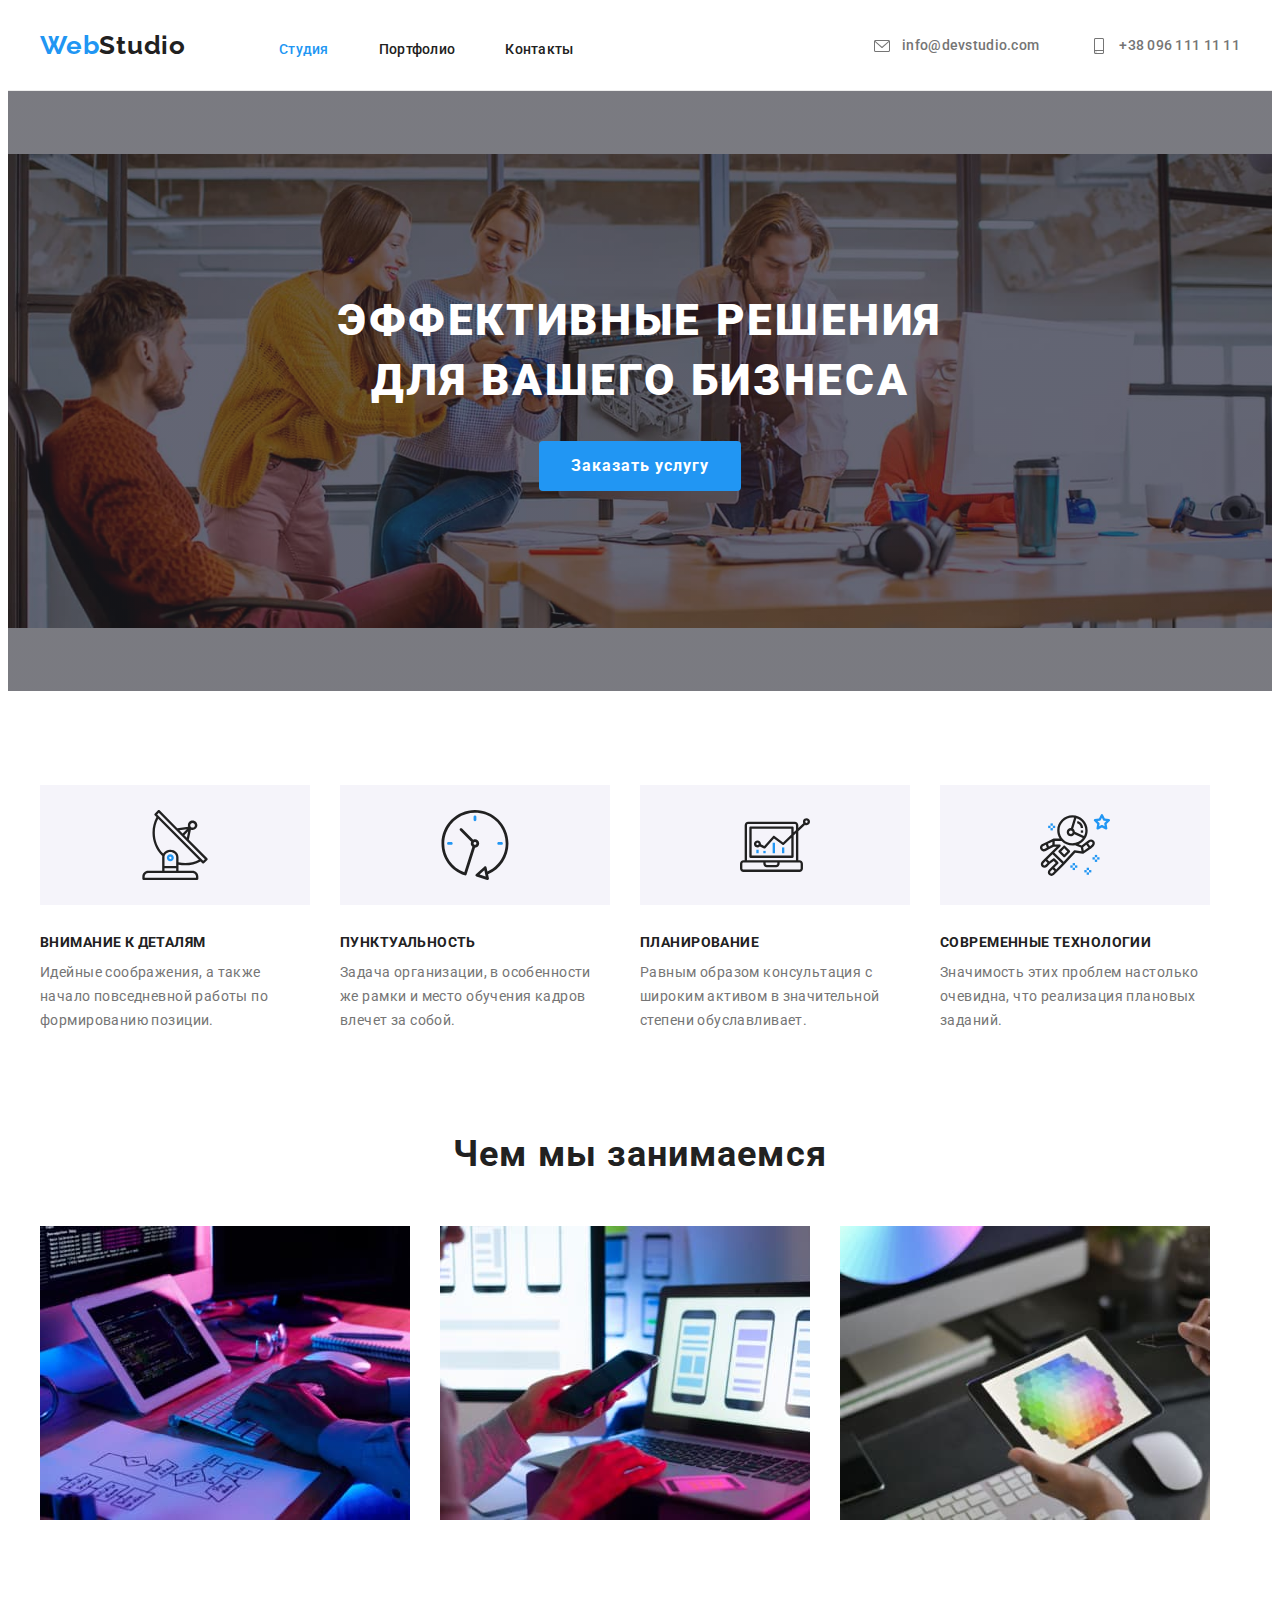
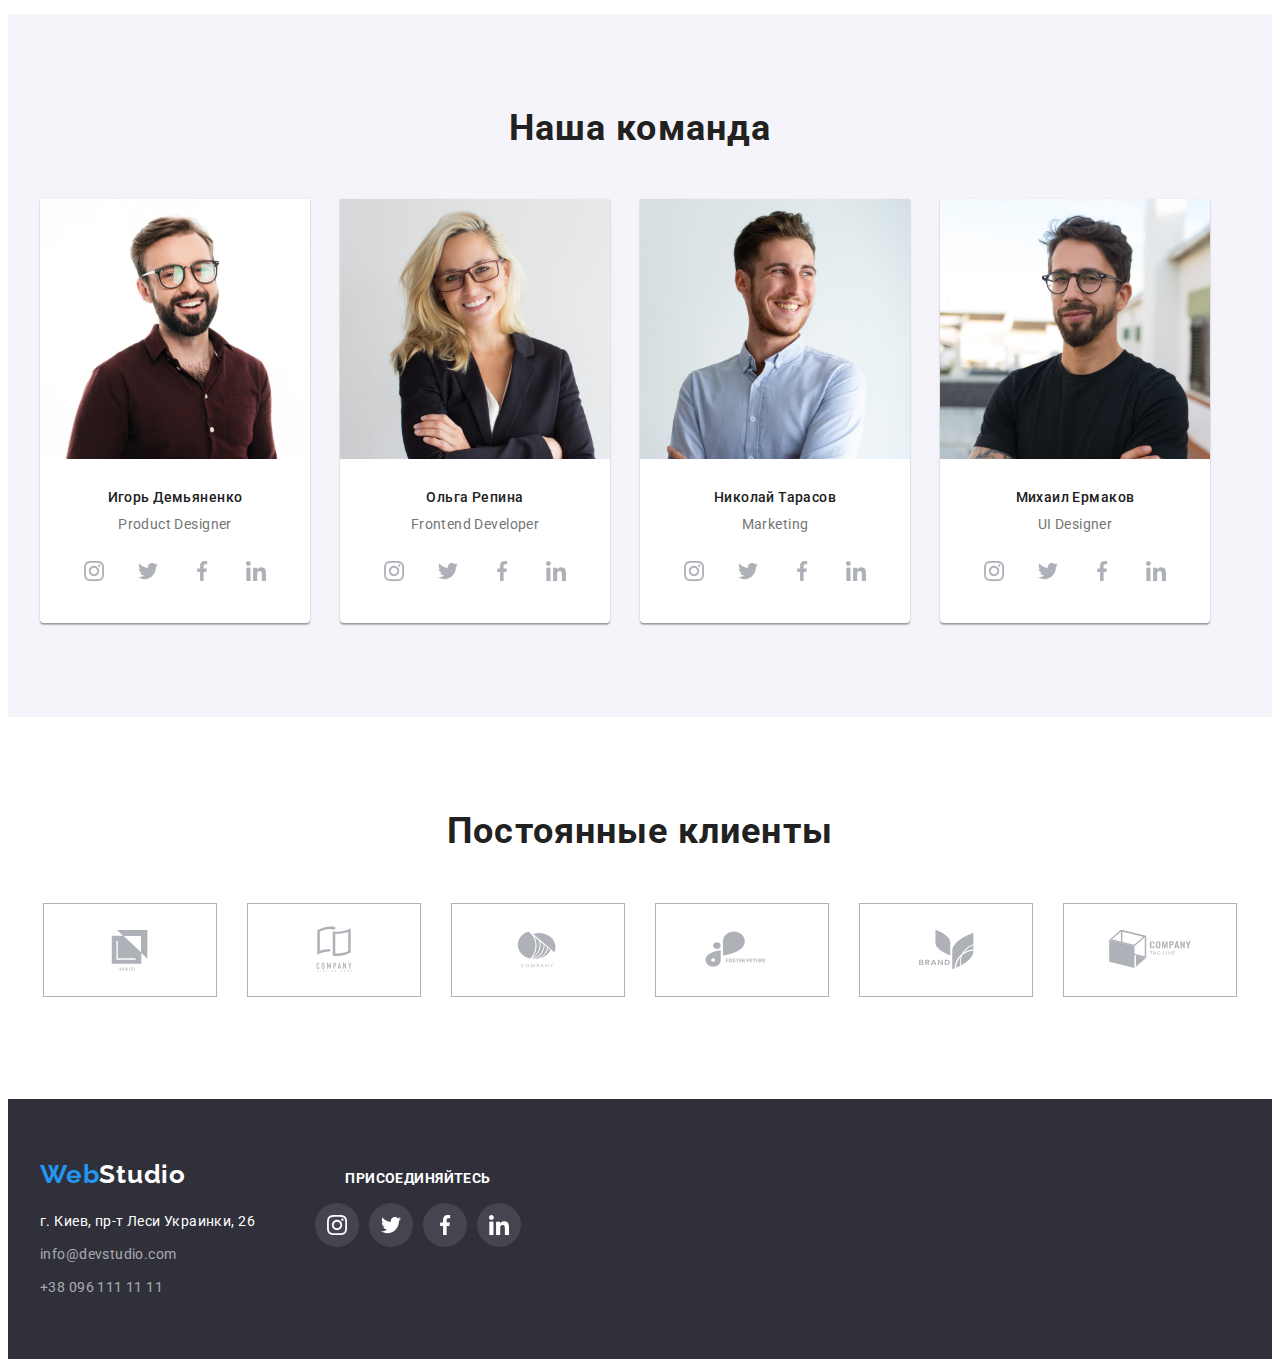
==== index.html @ 828cef4f "COPY hw4" ====
<!DOCTYPE html>
<html lang="ru">
<head>
   
    <meta charset="UTF-8">
    <meta http-equiv="X-UA-Compatible" content="IE=edge">
    <meta name="viewport" content="width=device-width, initial-scale=1.0">
    <title>WebStudio</title>
    
    <link rel="preconnect" href="https://fonts.googleapis.com">
    <link rel="preconnect" href="https://fonts.gstatic.com" crossorigin>
    <link
    rel="stylesheet"
    href="https://cdnjs.cloudflare.com/ajax/libs/modern-normalize/1.1.0/modern-normalize.min.css"
    integrity="sha512-wpPYUAdjBVSE4KJnH1VR1HeZfpl1ub8YT/NKx4PuQ5NmX2tKuGu6U/JRp5y+Y8XG2tV+wKQpNHVUX03MfMFn9Q=="
    crossorigin="anonymous"
    referrerpolicy="no-referrer">
    <link href="https://fonts.googleapis.com/css2?family=Raleway:wght@700&family=Roboto:wght@400;500;700;900&display=swap" rel="stylesheet">
    <link rel="stylesheet" href="./css/styles.css">
</head>
<body>
  <header class="header">
      <div class="container header-container">
         <a  class="logo link" href="./index.html" lang="en"><span class="logo-span">Web</span>Studio</a>
         <nav class="header-nav ">
             <ul class="list header-nav-list" >
               <li class="header-nav-item">
                   <a class="link header-nav-link curent" href="./index.html">Студия</a>
               </li>
               <li class="header-nav-item">
                   <a class="link header-nav-link" href="./portfolio.html">Портфолио</a>
               </li>
               <li class="header-nav-item">
                   <a class="link header-nav-link" href="">Контакты</a>
               </li>
             </ul>
         </nav>
         <ul class="list header-contacts">
             <li class="header-contact-item">
                 <a class="link header-contacts-link" href="mailto:info@devstudio.com">
                     <svg class="contact-icon">
                         <use href="images/icons.svg#icon-envelope">
     
                         </use>
             
                     </svg>
                     info@devstudio.com
                 </a>
                 
             </li>
             <li>
                 <a class="link header-contacts-link" href="tel:+380961111111">
                     <svg class="contact-icon">
                        <use href="images/icons.svg#icon-smartphone">
  
                         </use>
         
                     </svg>
                      +38 096 111 11 11
                 </a>
                
            </li>
         </ul>
      </div>
  </header>
  <main>
      <section class="hero">
          <div class=" hero-container">
            <h1 class="hero-title">Эффективные решения для вашего бизнеса</h1>
            <button class="hero-button" type="button">Заказать услугу</button> 
          </div>
      </section>
      <section class="adv">
          <div class="container">
            <h2 class="visually-hidden"> наши преимущества</h2> <!-- потом убрать в сss-->
            
            <ul class="list adv-list" >
                <li class="adv-item">
                    <div class="adv-icon-bg">
                        <svg class="adv-icon">
                            <use href=images/icons.svg#icon-antenna-1>
                            </use>
                        </svg>
                
                </div>
                    
                    <h3 class=" item-title adv-item-title">Внимание к деталям</h3>
                    <p class=" item-text adv-item-text" >Идейные соображения, а также начало повседневной работы по формированию позиции.</p>
               </li> 
                <li class="adv-item" >
                    <div class="adv-icon-bg">
                        <svg class="adv-icon">
                         <use href=images/icons.svg#icon-clock-1>
                        </use>
                        </svg>


                    </div>
                    <h3 class=" item-title adv-item-title">Пунктуальность</h3>
                   <p  class="item-text adv-item-text">Задача организации, в особенности же рамки и место обучения кадров влечет за собой.</p>
               </li>
                <li class="adv-item">
                    <div class="adv-icon-bg">
                        <svg class="adv-icon">
                            <use href=images/icons.svg#icon-diagram-1>
                            </use>
                    </svg>
                    </div>
                    <h3 class=" item-title adv-item-title">Планирование</h3>
                    <p class="item-text adv-item-text">Равным образом консультация с широким активом в значительной степени обуславливает.</p>
               </li>
                <li class="adv-item">
                    <div class="adv-icon-bg">
                        <svg class="adv-icon">
                        <use href=images/icons.svg#icon-astronaut-1>
                        </use> 
                        </svg>
                        
                     </div>
                    <h3 class="item-title adv-item-title">Современные технологии</h3>
                    <p class="item-text adv-item-text">Значимость этих проблем настолько очевидна, что реализация плановых заданий.</p>
                </li>
            </ul>
          </div>
     </section> 
     <section class="works">
         <div class="container works-container">
            <h2 class=" title works-title">Чем мы занимаемся</h2>
         
         <ul class="list works-list">
             <li class="works-list-item" > 
               <a class="link" href=""><img src="images/what1.jpg" alt="человек пишет код" width="370" height="294"></a> 
             </li>
             <li class="works-list-item"> 
               <a class="link" href=""><img src="images/what2.jpg" alt="человек смотрит на макет" width="370" height="294"></a>
             </li>
             <li class="works-list-item"> 
               <a class="link" href=""><img src="images/what3.jpg" alt="человек смотрит на палитру" width="370" height="294"></a> 
             </li>
            
        </ul>
        </div>
     </section> 
     <section class="team">
        <div class="container team-container">
         <h2 class=" title team-title">Наша команда</h2>
         <ul class="list team-list">
             <li class="team-list-item">
                 <img src="images/who1.jpg" alt="портрет разработчика" height="260" width="270">
                 <h3 class=" item-title team-item-title">Игорь Демьяненко</h3>
                 <p class=" item-text team-item-text" lang="en">Product Designer</p>
                 <ul class="team-soc list">
                     <li class="team-soc-item">
                         <a class="team-soc-link" href="" >
                            <svg class="soc-icon">
                                    <use href=images/icons.svg#icon-instagram-1>
                                    </use> 
                            </svg>  
                         </a>
                     </li>
                     <li class="team-soc-item" >
                        <a class="team-soc-link" href="" >
                            <svg class="soc-icon">
                                    <use href=images/icons.svg#icon-twitter-1>
                                    </use> 
                            </svg>  
                         </a>
                     </li>
                     <li class="team-soc-item">
                        <a class="team-soc-link" href="" >
                            <svg class="soc-icon">
                                    <use href=images/icons.svg#icon-facebook-1>
                                    </use> 
                            </svg>  
                         </a>
                     </li>
                     <li class="team-soc-item">
                        <a class="team-soc-link" href="" >
                            <svg class="soc-icon">
                                    <use href=images/icons.svg#icon-linkedin-1>
                                    </use> 
                            </svg>  
                         </a>
                     </li>
                 </ul>
             </li>
             <li class="team-list-item">
                 <img src="images/who2.jpg" alt="портрет разработчика" height="260" width="270">
                 <h3 class=" item-title team-item-title">Ольга Репина</h3>
                 <p class=" item-text team-item-text" lang="en">Frontend Developer</p>
                 <ul class="team-soc list">
                    <li class="team-soc-item">
                        <a class="team-soc-link" href="" >
                           <svg class="soc-icon">
                                   <use href=images/icons.svg#icon-instagram-1>
                                   </use> 
                           </svg>  
                        </a>
                    </li>
                    <li class="team-soc-item" >
                       <a class="team-soc-link" href="" >
                           <svg class="soc-icon">
                                   <use href=images/icons.svg#icon-twitter-1>
                                   </use> 
                           </svg>  
                        </a>
                    </li>
                    <li class="team-soc-item">
                       <a class="team-soc-link" href="" >
                           <svg class="soc-icon">
                                   <use href=images/icons.svg#icon-facebook-1>
                                   </use> 
                           </svg>  
                        </a>
                    </li>
                    <li class="team-soc-item">
                       <a class="team-soc-link" href="" >
                           <svg class="soc-icon">
                                   <use href=images/icons.svg#icon-linkedin-1>
                                   </use> 
                           </svg>  
                        </a>
                    </li>
                </ul>
             </li>
             <li class="team-list-item">
                 <img src="images/who3.jpg" alt="портрет разработчика" height="260" width="270">
                 <h3 class="item-title team-item-title">Николай Тарасов</h3>
                 <p class="item-text team-item-text" lang="en">Marketing</p>
                 <ul class="team-soc list">
                    <li class="team-soc-item">
                        <a class="team-soc-link" href="" >
                           <svg class="soc-icon">
                                   <use href=images/icons.svg#icon-instagram-1>
                                   </use> 
                           </svg>  
                        </a>
                    </li>
                    <li class="team-soc-item" >
                       <a class="team-soc-link" href="" >
                           <svg class="soc-icon">
                                   <use href=images/icons.svg#icon-twitter-1>
                                   </use> 
                           </svg>  
                        </a>
                    </li>
                    <li class="team-soc-item">
                       <a class="team-soc-link" href="" >
                           <svg class="soc-icon">
                                   <use href=images/icons.svg#icon-facebook-1>
                                   </use> 
                           </svg>  
                        </a>
                    </li>
                    <li class="team-soc-item">
                       <a class="team-soc-link" href="" >
                           <svg class="soc-icon">
                                   <use href=images/icons.svg#icon-linkedin-1>
                                   </use> 
                           </svg>  
                        </a>
                    </li>
                </ul>
             </li>
             <li class="team-list-item">
                 <img src="images/who4.jpg" alt="портрет разработчика" height="260" width="270">
                 <h3 class=" item-title team-item-title">Михаил Ермаков</h3>
                 <p class=" item-text team-item-text" lang="en">UI Designer</p>
                 <ul class="team-soc list">
                    <li class="team-soc-item">
                        <a class="team-soc-link" href="" >
                           <svg class="soc-icon">
                                   <use href=images/icons.svg#icon-instagram-1>
                                   </use> 
                           </svg>  
                        </a>
                    </li>
                    <li class="team-soc-item" >
                       <a class="team-soc-link" href="" >
                           <svg class="soc-icon">
                                   <use href=images/icons.svg#icon-twitter-1>
                                   </use> 
                           </svg>  
                        </a>
                    </li>
                    <li class="team-soc-item">
                       <a class="team-soc-link" href="" >
                           <svg class="soc-icon">
                                   <use href=images/icons.svg#icon-facebook-1>
                                   </use> 
                           </svg>  
                        </a>
                    </li>
                    <li class="team-soc-item">
                       <a class="team-soc-link" href="" >
                           <svg class="soc-icon">
                                   <use href=images/icons.svg#icon-linkedin-1>
                                   </use> 
                           </svg>  
                        </a>
                    </li>
                </ul>
             </li>
         </ul>
        </div>
     </section>
     <section >
         <div class="container client-container">
             <h2 class="title client-title">
                 Постоянные клиенты

             </h2>
             <ul class="list client-list">
                 <li class="client-item" >
                     <a href="">
                     <svg class="client-icon">
                         <use href="images/icons.svg#icon-Logo" ></use>
                     </svg>
                    </a>
                 </li>
                 <li class="client-item">
                     <a href="">
                     <svg class="client-icon">
                         <use href="images/icons.svg#icon-Logo-1" ></use>
                     </svg>
                    </a>
                 </li>
                 <li class="client-item">
                     <a href="">
                     
                     <svg class="client-icon">
                         <use href="images/icons.svg#icon-Logo-2" ></use>
                     </svg>
                    </a>
                 </li>
                 <li class="client-item">
                     <a href="">
                     <svg class="client-icon">
                         <use href="images/icons.svg#icon-Logo-3" ></use>
                     </svg>
                    </a>
                 </li>
                 <li class="client-item">
                     <a href="">
                     <svg class="client-icon">
                         <use href="images/icons.svg#icon-Logo-4" ></use>
                     </svg>
                    </a>
                 </li>
                 <li class="client-item">
                     <a href="">
                     <svg class="client-icon">
                         <use href="images/icons.svg#icon-Logo-5" ></use>
                     </svg>
                    </a>
                 </li>

             </ul>
         </div>
     </section>
    </main>
    <footer class="footer">
       <div class="container footer-container">
           <div class="left-right-footer">
         <div class="left-footer"> 
           
            <a  class="footer-logo logo link" href="" lang="en"><span class="logo-span">Web</span>Studio</a>
            <address class="address">
            <ul class="list" >
                    <li class="footer-list-item">
                        <a class="link address-link" target="_blank" rel="noopener noreferrer" href="https://www.google.com/maps/place/%D0%B1%D1%83%D0%BB.+%D0%9B%D0%B5%D1%81%D0%B8+%D0%A3%D0%BA%D1%80%D0%B0%D0%B8%D0%BD%D0%BA%D0%B8,+26,+%D0%9A%D0%B8%D0%B5%D0%B2,+02000/@50.4265807,30.5361971,17z/data=!3m1!4b1!4m5!3m4!1s0x40d4cf0e033ecbe9:0x57a4dffefec77da0!8m2!3d50.4265807!4d30.5383858">г. Киев, пр-т Леси Украинки, 26</a>
                    </li>
                    <li class="footer-list-item">
                        <a class="link footer-contacts" href="mailto:info@devstudio.com">info@devstudio.com</a>
                    </li>
                    <li class="footer-list-item">
                        <a class="link footer-contacts" href="tel:+380961111111">+38 096 111 11 11</a>
                    </li>
                </ul>
            </address>
         </div>
         <div class="wright-footer">
             <h3 class="wright-footer-title">
                присоединяйтесь
             </h3>
             <ul class="team-soc list">
                <li class="team-soc-item">
                    <a class="team-soc-link footer-soc-link" href="" >
                       <svg class="soc-icon footer-soc-icon">
                               <use href=images/icons.svg#icon-instagram-1>
                               </use> 
                       </svg>  
                    </a>
                </li>
                <li class="team-soc-item" >
                   <a class="team-soc-link footer-soc-link" href="" >
                       <svg class="soc-icon footer-soc-icon">
                               <use href=images/icons.svg#icon-twitter-1>
                               </use> 
                       </svg>  
                    </a>
                </li>
                <li class="team-soc-item">
                   <a class="team-soc-link footer-soc-link" href="" >
                       <svg class="soc-icon footer-soc-icon">
                               <use href=images/icons.svg#icon-facebook-1>
                               </use> 
                       </svg>  
                    </a>
                </li>
                <li class="team-soc-item">
                   <a class="team-soc-link footer-soc-link" href="" >
                       <svg class="soc-icon footer-soc-icon ">
                               <use href=images/icons.svg#icon-linkedin-1>
                               </use> 
                       </svg>  
                    </a>
                </li>
            </ul>
         </div>
        </div>

       </div>
        


    </footer>
  
</body>
</html>
---- css/styles.css ----
body {
  font-family: "Roboto", sans-serif;
  background-color: var(--background-color-main);
  line-height: 1.71;
  letter-spacing: 0.03em;
  color: var(--color-main);
  font-size: 14px;
  font-weight: 400;
}

:root {
  --background-color-main: #ffffff;
  --background-color-2: #2f303a;
  --color-main: #757575;
  --color-2: #ffffff;
  --color-h: #212121;
}
/* -----------------utility styles-------- */
p,
h1,
h2,
h3,
h4,
h5,
h6 {
  margin: 0;
}

ul {
  margin: 0;
  padding: 0;
}

img {
  display: block;
}

.link {
  text-decoration: none;
}

.list {
  list-style: none;
}

.title {
  font-weight: 700;
  font-size: 36px;
  line-height: 1.16;
  text-align: center;
  letter-spacing: 0.03em;
  color: var(--color-h);
}

.item-title {
  font-weight: 700;
  font-size: 14px;
  line-height: 1.14;
  letter-spacing: 0.03em;
  color: var(--color-h);
}

.item-text {
  font-size: 14px;
  line-height: 1.71;
  letter-spacing: 0.03em;
  color: var(--color-main);
}

.visually-hidden {
  position: absolute;
  white-space: nowrap;
  width: 1px;
  height: 1px;
  overflow: hidden;
  border: 0;
  padding: 0;
  clip: rect(0 0 0 0);
  clip-path: inset(50%);
  margin: -1px;
}

.container {
  width: 1200px;
  padding-left: 15px;
  padding-right: 15px;
  margin-left: auto;
  margin-right: auto;
  /* outline: 2px solid orangered; */
  justify-content: center;
}

/*------------ HEADER -----------------*/
.header {
  border-bottom: 1px solid #ececec;
}

.header-container {
  display: flex;
  align-items: baseline;
}

.logo {
  font-weight: 700;
  font-size: 26px;
  line-height: 1.19;
  letter-spacing: 0.03em;
  color: var(--color-h);
  font-family: "Raleway", sans-serif;
}

.logo-span {
  color: #2196f3;
}

.header-nav-list {
  display: flex;
  margin-left: 93px;
}

.header-nav-item:not(:last-child) {
  margin-right: 50px;
}

.header-contacts {
  margin-left: auto;
  display: flex;

  align-items: baseline;
}

.contact-icon {
  width: 20px;
  height: 16px;
  margin-right: 10px;
  fill: currentColor;
}

.contact-icon:hover .contact-icon:focus {
  color: #2196f3;
}

.header-contact-item {
  margin-right: 50px;
}

.header-nav-link {
  color: var(--color-h);
  font-weight: 500;
  font-size: 14px;
  line-height: 1.14;
  letter-spacing: 0.02em;
  padding-top: 32px;
  padding-bottom: 32px;
  display: block;
}

.header-contacts-link {
  color: var(--color-main);
  font-weight: 500;
  font-size: 14px;
  line-height: 1.14;
  letter-spacing: 0.02em;
  padding-top: 30px;
  padding-bottom: 30px;
  display: block;
  display: flex;

  align-items: center;
}

.curent {
  color: #2196f3;
}

.header-contacts .link:focus,
.header-contacts .link:hover,
.header-nav .link:hover,
.header-nav .link:focus {
  color: #2196f3;
}

/*------------ HERO -----------------*/
.hero {
  background-image: linear-gradient(
      rgba(47, 48, 58, 0.4),
      rgba(47, 48, 58, 0.4)
    ),
    url(../images/hero-bg.jpg);
  background-size: contain;
  background-repeat: no-repeat;
  background-position: center;

  margin-left: auto;
  margin-right: auto;
  background-color: rgba(47, 48, 58, 0.4);
}

.hero-container {
  min-height: 600px;
  text-align: center;
  width: 1200px;
  margin-left: auto;
  margin-right: auto;
}

.hero-title {
  display: block;
  font-weight: 900;
  font-size: 44px;
  line-height: 1.36;

  letter-spacing: 0.06em;
  text-transform: uppercase;
  color: var(--color-2);
  padding: 200px 252px 0px 252px;
}

.hero-button {
  font-family: "Roboto", sans-serif;
  font-weight: 700;
  font-size: 16px;
  line-height: 1.87;
  letter-spacing: 0.06em;
  color: var(--color-2);
  background-color: #2196f3;
  cursor: pointer;
  margin-top: 30px;
  min-width: 200px;
  min-height: 50px;
  padding: 10px 32px 10px 32px;
  border-radius: 4px;
  border: none;
}
/*------------ ADVANTAGES -----------------*/

.adv-icon {
  width: 70px;
  height: 70px;
  margin-top: 25px;
}

.adv-icon-bg {
  background-color: #f5f4fa;
  height: 120px;
  margin-bottom: 30px;
  text-align: center;
}

.adv-list {
  display: flex;
  padding-top: 94px;
  padding-bottom: 4px;
}

.adv-item:not(:last-child) {
  margin-right: 30px;
}

.adv-item-title {
  text-transform: uppercase;
}

.adv-item-text {
  margin-top: 10px;
  width: 270px;
  min-height: 75px;
}

/*------------ WORKS -----------------*/
.works-container {
  padding-bottom: 94px;
  padding-top: 94px;
}

.works-list {
  display: flex;
  margin-top: 50px;
}
.works-list-item:not(:last-child) {
  margin-right: 30px;
}

/*------------ TEAM -----------------*/
.team {
  background-color: #f5f4fa;
}

.team-container {
  padding-bottom: 94px;
  padding-top: 94px;
}

.team-list {
  display: flex;
  margin-top: 50px;
}

.team-list-item {
  background-color: var(--background-color-main);
  text-align: center;
  padding-bottom: 30px;
  box-shadow: 0px 1px 3px rgba(0, 0, 0, 0.12), 0px 1px 1px rgba(0, 0, 0, 0.14),
    0px 2px 1px rgba(0, 0, 0, 0.2);
  border-radius: 0px 0px 4px 4px;
}

.team-list-item:not(:last-child) {
  margin-right: 30px;
}

.team-item-title {
  margin-top: 30px;
  font-weight: 500;
  line-height: 1.2;
}

.team-item-text {
  margin-top: 10px;
  line-height: 1.2;
}

.team-soc {
  display: flex;
  justify-content: center;
}

.team-soc-item:not(:last-child) {
  margin-right: 10px;
}

.soc-icon {
  width: 20px;
  height: 20px;

  fill: currentColor;
}

.team-soc-link {
  color: #afb1b8;
}

.team-soc-link:focus,
.team-soc-link:hover {
  background-color: #2196f3;
  color: #ffffff;
}

.team-soc-link {
  width: 44px;
  height: 44px;
  border-radius: 50%;
  display: flex;
  align-items: center;
  justify-content: center;
  margin-top: 16px;
}
/*------------ Clients -----------------*/
.client-container {
  padding-top: 94px;
  padding-bottom: 94px;
}

.client-list {
  display: flex;
  align-items: center;
  justify-content: center;
  margin-top: 50px;
}

.client-item:not(:last-child) {
  margin-right: 30px;
}

.client-icon {
  width: 172px;
  height: 92px;
  border: 1px solid #afb1b8;
  fill: currentColor;
  color: #afb1b8;
}
.client-icon:hover,
.client-icon:focus {
  color: #2196f3;
  border-color: #2196f3;
}

/*------------ FOOTER -----------------*/
.footer {
  background-color: var(--background-color-2);
}

.left-right-footer {
  display: flex;
}

.footer-logo {
  color: var(--color-2);
  display: block;
  padding-top: 60px;
  padding-bottom: 0;
}

.address {
  margin-top: 20px;
  padding-bottom: 60px;
}

.address-link {
  font-style: normal;
  font-size: 14px;
  line-height: 1.71;
  letter-spacing: 0.03em;
  color: var(--color-2);
}

.footer-list-item:not(:last-child) {
  margin-bottom: 9px;
}

.footer-contacts {
  font-style: normal;
  font-size: 14px;
  line-height: 1.71;
  letter-spacing: 0.03em;
  color: rgba(255, 255, 255, 0.6);
}

.wright-footer-title {
  font-weight: 700;
  font-size: 14px;
  line-height: 1.14;
  text-transform: uppercase;
  color: #ffffff;
  text-align: center;
}

.wright-footer {
  padding-top: 72px;

  margin-left: 60px;
}
.footer-soc-link {
  background: rgba(255, 255, 255, 0.1);
}
.footer-soc-icon {
  color: #ffffff;
}

/* -------------------PORTFOLIO----------- */
.button-list {
  display: flex;
  justify-content: center;
  padding-top: 94px;
  margin-bottom: 50px;
}

.button-item:not(:last-child) {
  margin-right: 30px;
}

.portfolio-button {
  font-family: "Roboto" sans-serif;
  font-weight: 500;
  font-size: 16px;
  line-height: 1.67;
  letter-spacing: 0.03em;
  color: var(--color-h);
  cursor: pointer;
  border-radius: 4px;
  border: none;
  background-color: #f5f4fa;
  padding: 6px 22px;
}

.portfolio-button:hover,
.portfolio-button:focus {
  background-color: #2196f3;
  color: var(--color-2);
  cursor: pointer;
}

.examp-list {
  display: flex;
  flex-wrap: wrap;
  margin: -15px;
  padding-bottom: 94px;
}

.examp-item {
  flex-basis: calc(100% / 3 - 30px);
  margin: 15px;
  border-bottom: 1px solid #eeeeee;
}

.examp-item:focus,
.examp-item:hover {
  box-shadow: 0px 1px 1px rgba(0, 0, 0, 0.12), 0px 4px 4px rgba(0, 0, 0, 0.06),
    1px 4px 6px rgba(0, 0, 0, 0.16);
}

.examp-item-title {
  margin-top: 20px;
  padding-right: 24px;
  padding-left: 24px;
  line-height: 2;
  font-size: 18px;
}

.examp-item-text {
  margin-top: 4px;
  padding-right: 24px;
  padding-left: 24px;
  padding-bottom: 19px;
  line-height: 1.86;
  font-size: 16px;
}
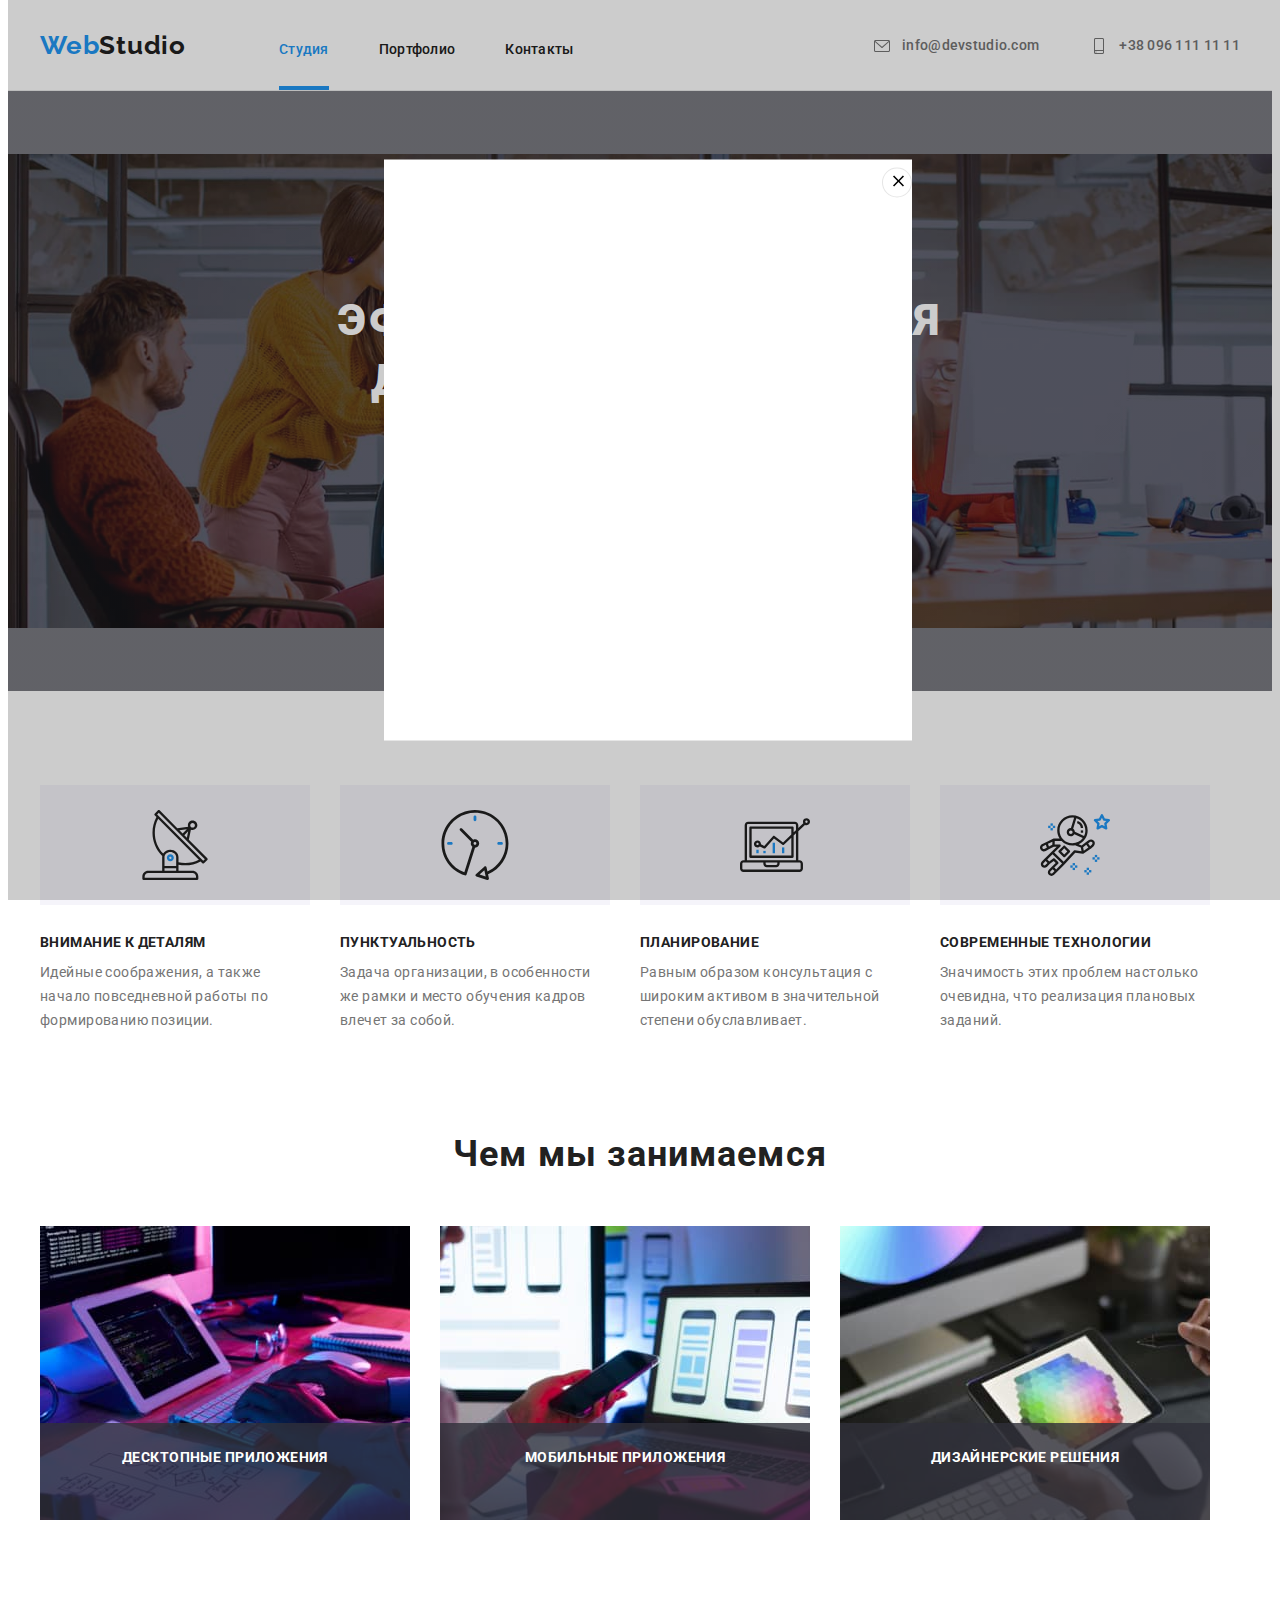
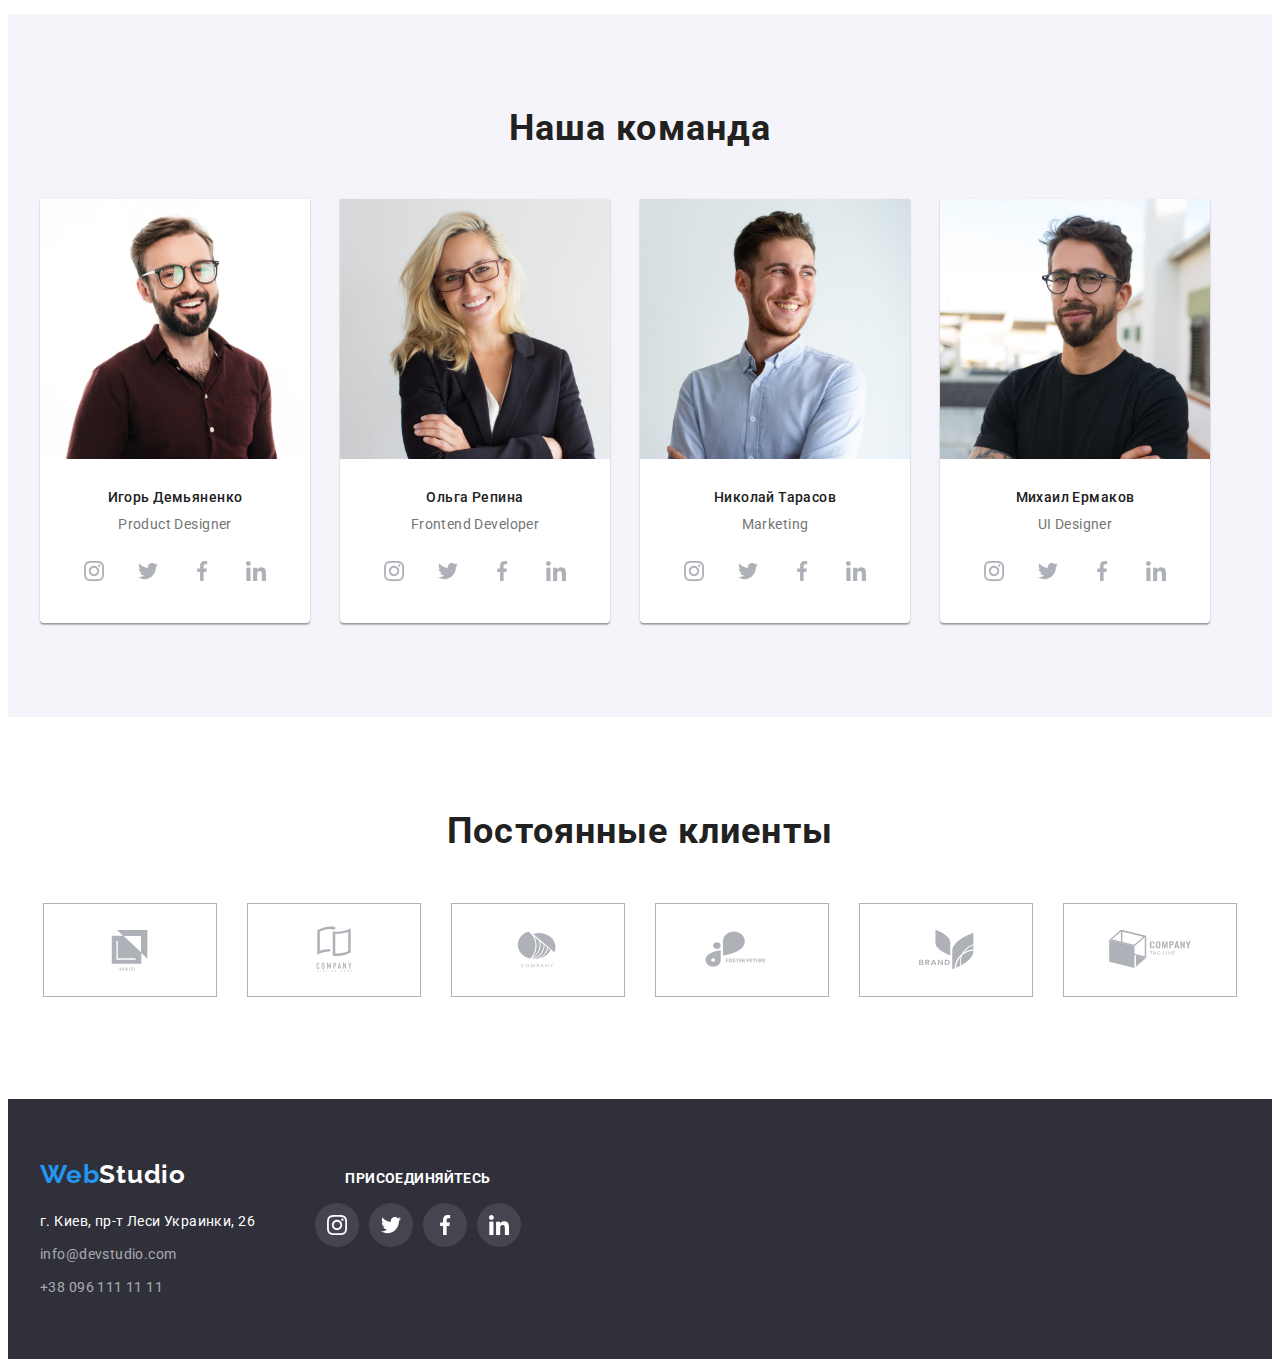
==== commit 6e9da0bf: "+modal window" ====
--- a/index.html
+++ b/index.html
@@ -67,7 +67,7 @@
       <section class="hero">
           <div class=" hero-container">
             <h1 class="hero-title">Эффективные решения для вашего бизнеса</h1>
-            <button class="hero-button" type="button">Заказать услугу</button> 
+            <button class="hero-button" type="button" data-modal-open>Заказать услугу</button> 
           </div>
       </section>
       <section class="adv">
@@ -128,17 +128,24 @@
             <h2 class=" title works-title">Чем мы занимаемся</h2>
          
          <ul class="list works-list">
-             <li class="works-list-item" > 
-               <a class="link" href=""><img src="images/what1.jpg" alt="человек пишет код" width="370" height="294"></a> 
-             </li>
+                <li class="works-list-item" > 
+                <a class="link" href=""><img src="images/what1.jpg" alt="человек пишет код" width="370" height="294">
+                </a> 
+                <p class="works-list-text">Десктопные приложения</p>
+                </li>
+                <li class="works-list-item"> 
+                <a class="link" href=""><img src="images/what2.jpg" alt="человек смотрит на макет" width="370" height="294">
+                </a>
+                <p class="works-list-text">Мобильные приложения</p>
+                </li>
              <li class="works-list-item"> 
-               <a class="link" href=""><img src="images/what2.jpg" alt="человек смотрит на макет" width="370" height="294"></a>
-             </li>
-             <li class="works-list-item"> 
-               <a class="link" href=""><img src="images/what3.jpg" alt="человек смотрит на палитру" width="370" height="294"></a> 
+               <a class="link" href=""><img src="images/what3.jpg" alt="человек смотрит на палитру" width="370" height="294">
+             </a> 
+             <p class="works-list-text">Дизайнерские решения</p>
              </li>
             
         </ul>
+        
         </div>
      </section> 
      <section class="team">
@@ -425,6 +432,19 @@
 
 
     </footer>
+
+    <div class="backdrop" data-modal>
+        <div class="modal">
+            <button type="button" class="modal-close" data-modal-close ="">
+            <svg class="close-icon" >
+                <use href=images/symbol-defs.svg#icon-close-black-18dp-2-1>
+                </use>
+            </svg>
+            </button>
+
+        </div>
+    </div>
+    <script src="./js/modal.js"></script>
   
 </body>
 </html>--- a/css/styles.css
+++ b/css/styles.css
@@ -134,6 +134,7 @@
   height: 16px;
   margin-right: 10px;
   fill: currentColor;
+  transition: color 250ms cubic-bezier(0.4, 0, 0.2, 1);
 }
 
 .contact-icon:hover .contact-icon:focus {
@@ -153,6 +154,7 @@
   padding-top: 32px;
   padding-bottom: 32px;
   display: block;
+  transition: color 250ms cubic-bezier(0.4, 0, 0.2, 1);
 }
 
 .header-contacts-link {
@@ -167,10 +169,23 @@
   display: flex;
 
   align-items: center;
+  transition: color 250ms cubic-bezier(0.4, 0, 0.2, 1);
 }
 
 .curent {
   color: #2196f3;
+  position: relative;
+}
+
+.curent::after {
+  content: "";
+  width: 100%;
+  height: 4px;
+  background-color: #2196f3;
+  display: block;
+  position: absolute;
+  right: 0;
+  bottom: 0;
 }
 
 .header-contacts .link:focus,
@@ -280,6 +295,27 @@
 .works-list-item:not(:last-child) {
   margin-right: 30px;
 }
+.works-list-item {
+  position: relative;
+}
+.works-list-text {
+  position: absolute;
+  bottom: 0px;
+  right: 0px;
+  display: block;
+  height: 70px;
+  width: 100%;
+  background-color: rgba(47, 48, 58, 0.8);
+  font-weight: 700;
+  font-size: 14px;
+  line-height: 1.14;
+  text-align: center;
+  letter-spacing: 0.03em;
+  text-transform: uppercase;
+  color: #ffffff;
+  padding-top: 27px;
+  pointer-events: none;
+}
 
 /*------------ TEAM -----------------*/
 .team {
@@ -338,6 +374,8 @@
 
 .team-soc-link {
   color: #afb1b8;
+  transition: color 250ms cubic-bezier(0.4, 0, 0.2, 1);
+  transition: background-color 250ms cubic-bezier(0.4, 0, 0.2, 1);
 }
 
 .team-soc-link:focus,
@@ -378,6 +416,7 @@
   border: 1px solid #afb1b8;
   fill: currentColor;
   color: #afb1b8;
+  transition: color 250ms cubic-bezier(0.4, 0, 0.2, 1);
 }
 .client-icon:hover,
 .client-icon:focus {
@@ -442,6 +481,7 @@
 }
 .footer-soc-link {
   background: rgba(255, 255, 255, 0.1);
+  transition: color 250ms cubic-bezier(0.4, 0, 0.2, 1);
 }
 .footer-soc-icon {
   color: #ffffff;
@@ -471,6 +511,8 @@
   border: none;
   background-color: #f5f4fa;
   padding: 6px 22px;
+  transition: color 250ms cubic-bezier(0.4, 0, 0.2, 1),
+    background-color 250ms cubic-bezier(0.4, 0, 0.2, 1);
 }
 
 .portfolio-button:hover,
@@ -491,6 +533,31 @@
   flex-basis: calc(100% / 3 - 30px);
   margin: 15px;
   border-bottom: 1px solid #eeeeee;
+  transition: box-shadow 250ms cubic-bezier(0.4, 0, 0.2, 1);
+}
+.examp-item-wrap {
+  position: relative;
+  overflow: hidden;
+}
+
+.examp-item-p {
+  position: absolute;
+  top: 0;
+  left: 0;
+  background-color: rgba(33, 150, 243, 0.9);
+  width: 100%;
+  height: 100%;
+
+  font-size: 18px;
+  line-height: 1.56;
+  color: #ffffff;
+  padding: 63px 24px;
+  transform: translateY(100%);
+  transition: transform 250ms cubic-bezier(0.4, 0, 0.2, 1);
+}
+
+.examp-item:hover .examp-item-p {
+  transform: translateY(0);
 }
 
 .examp-item:focus,
@@ -515,3 +582,51 @@
   line-height: 1.86;
   font-size: 16px;
 }
+
+.backdrop {
+  position: fixed;
+  top: 0;
+  width: 100vw;
+  height: 100vh;
+  background-color: rgba(0, 0, 0, 0.2);
+  transition: opacity 500ms, visibility 500ms;
+}
+
+.modal {
+  width: 528px;
+  min-height: 581px;
+  background-color: var(--background-color-main);
+  position: absolute;
+  top: 50%;
+  left: 50%;
+  transform: translate(-50%, -50%) scale(1);
+  transition: transform 500ms;
+}
+
+.backdrop.is-hidden.modal {
+  transform: scale(0.5);
+}
+
+.modal-close {
+  width: 30px;
+  height: 30px;
+
+  background: #ffffff;
+  border: 1px solid rgba(0, 0, 0, 0.1);
+  border-radius: 50%;
+  position: absolute;
+  right: 0;
+  top: 8px;
+  cursor: pointer;
+}
+
+.close-icon {
+  width: 18px;
+  height: 18px;
+}
+
+.is-hidden {
+  opacity: 0;
+  pointer-events: none;
+  visibility: hidden;
+}
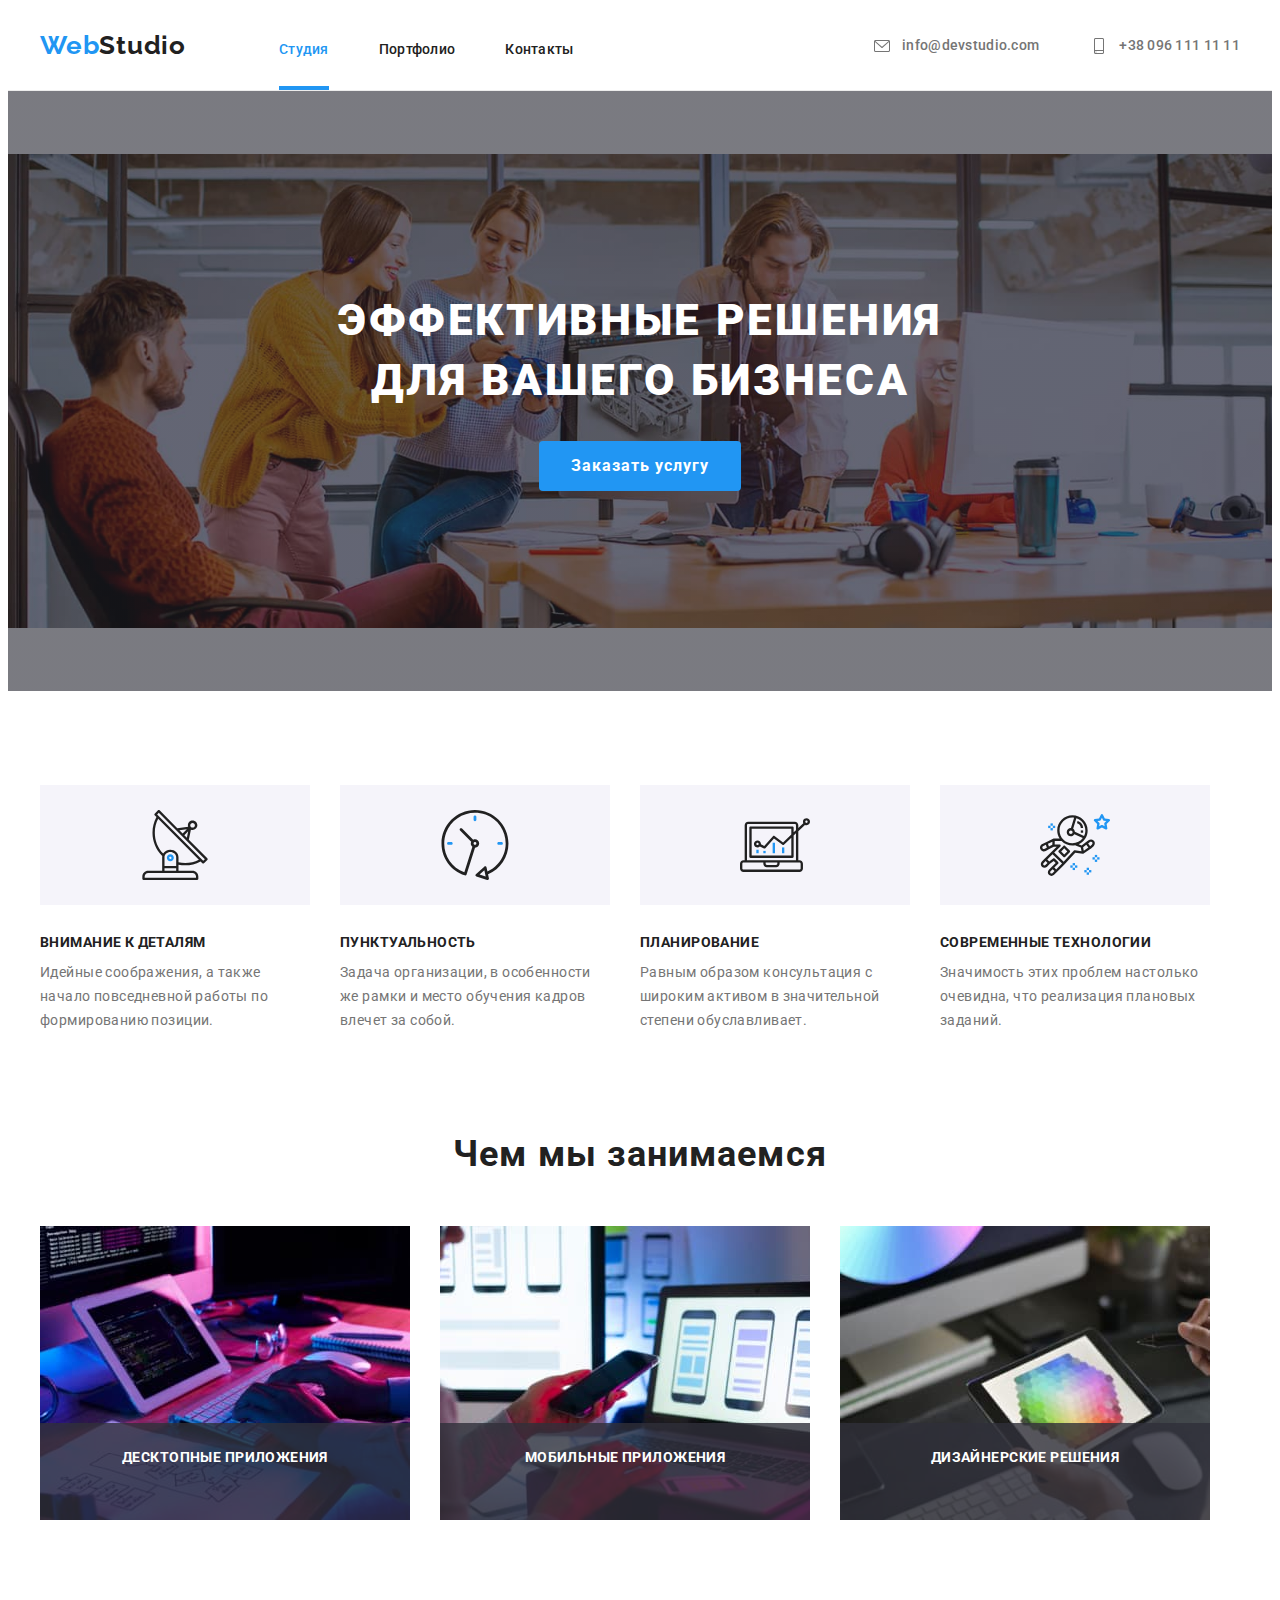
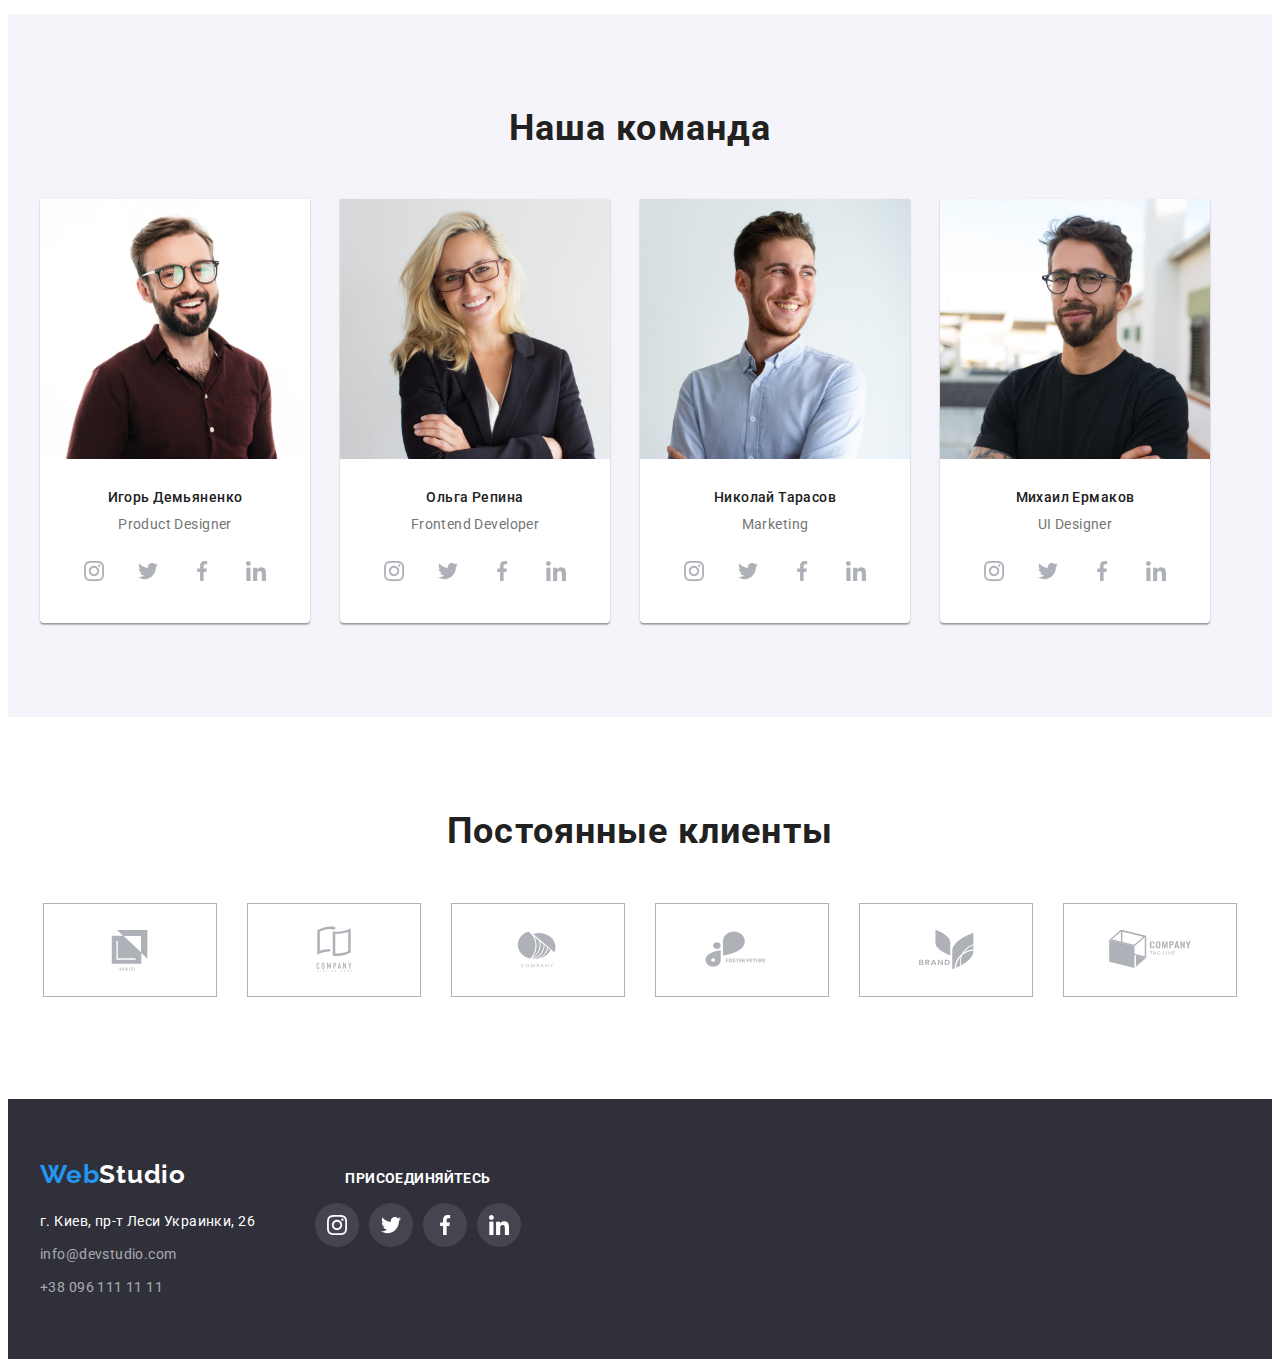
==== commit 839bae4e: "." ====
--- a/index.html
+++ b/index.html
@@ -433,11 +433,11 @@
 
     </footer>
 
-    <div class="backdrop" data-modal>
+    <div class="backdrop is-hidden" data-modal>
         <div class="modal">
             <button type="button" class="modal-close" data-modal-close ="">
             <svg class="close-icon" >
-                <use href=images/symbol-defs.svg#icon-close-black-18dp-2-1>
+                <use href=./images/symbol-defs.svg#icon-close-black-18dp-2-1>
                 </use>
             </svg>
             </button>
--- a/css/styles.css
+++ b/css/styles.css
@@ -496,7 +496,7 @@
 }
 
 .button-item:not(:last-child) {
-  margin-right: 30px;
+  margin-right: 8px;
 }
 
 .portfolio-button {
@@ -615,7 +615,7 @@
   border: 1px solid rgba(0, 0, 0, 0.1);
   border-radius: 50%;
   position: absolute;
-  right: 0;
+  right: 8px;
   top: 8px;
   cursor: pointer;
 }
@@ -623,6 +623,10 @@
 .close-icon {
   width: 18px;
   height: 18px;
+  position: absolute;
+  top: 50%;
+  left: 50%;
+  transform: translate(-50%, -50%);
 }
 
 .is-hidden {
